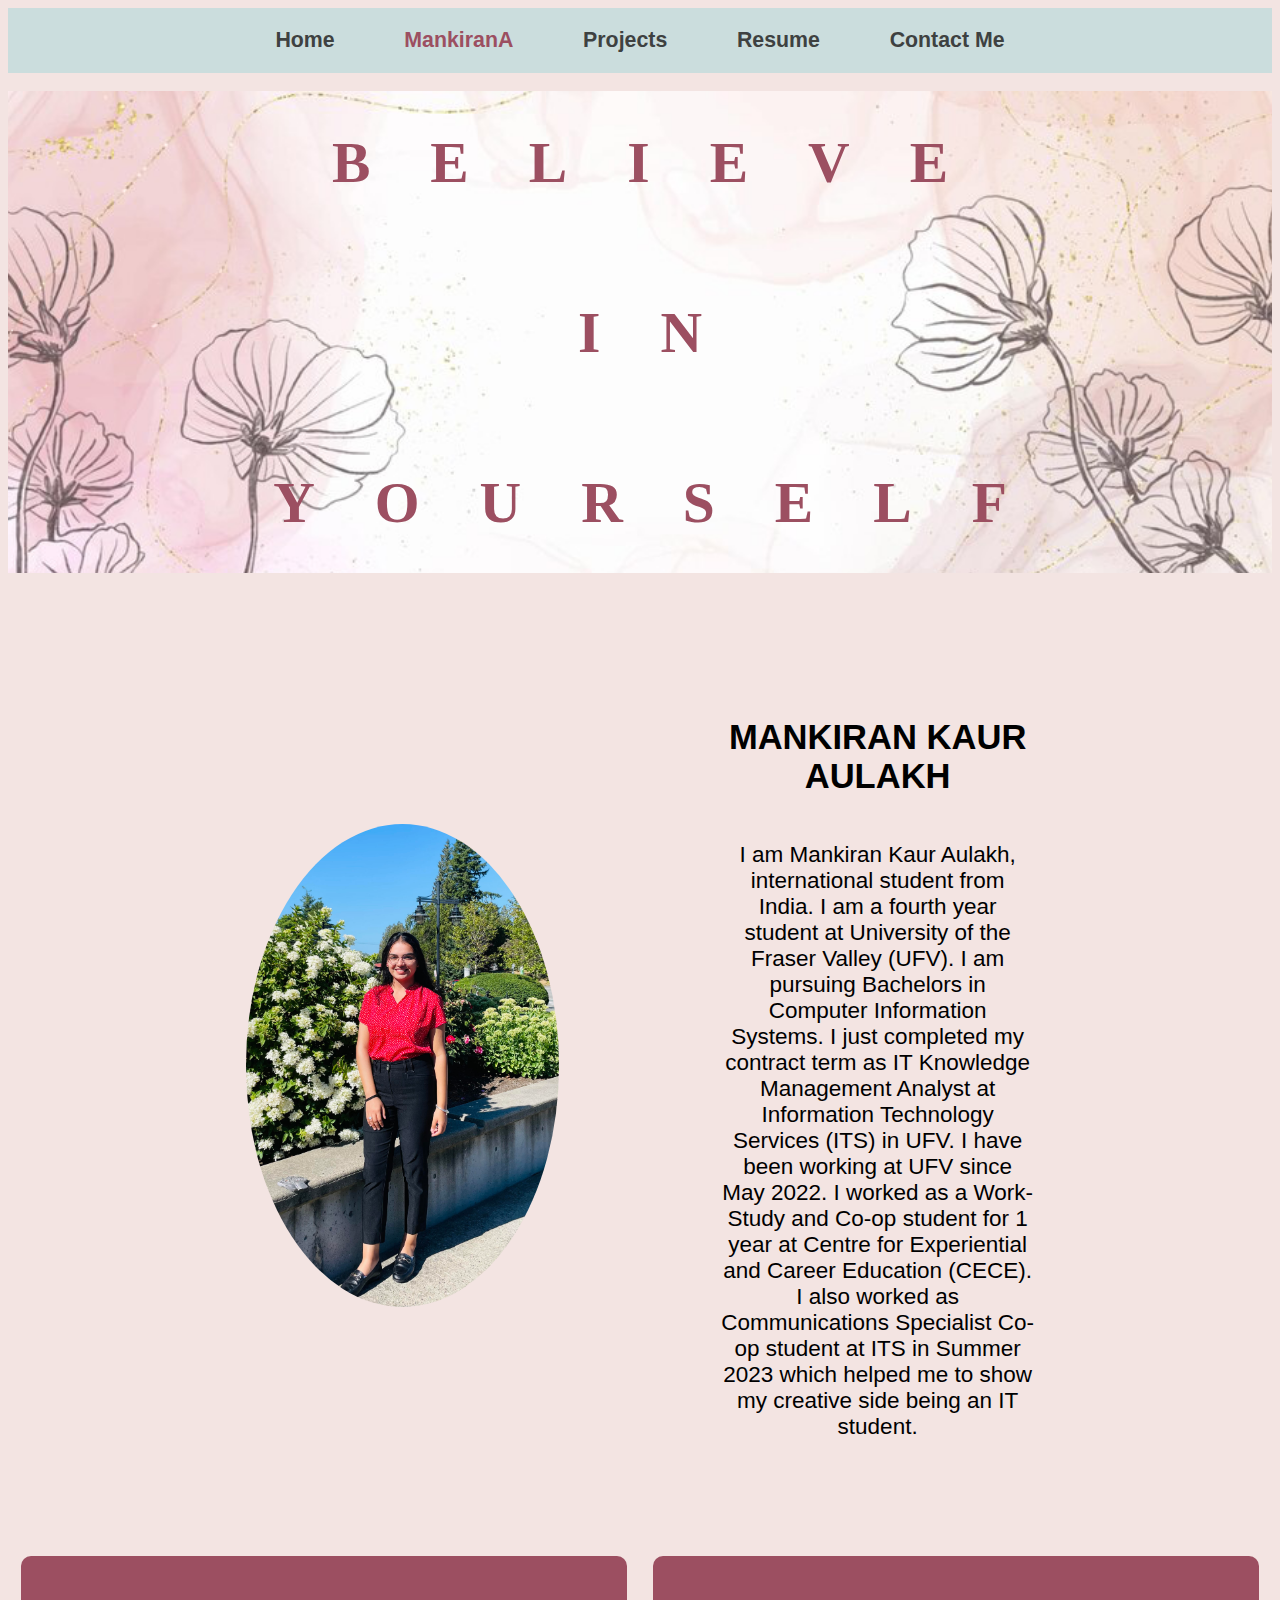
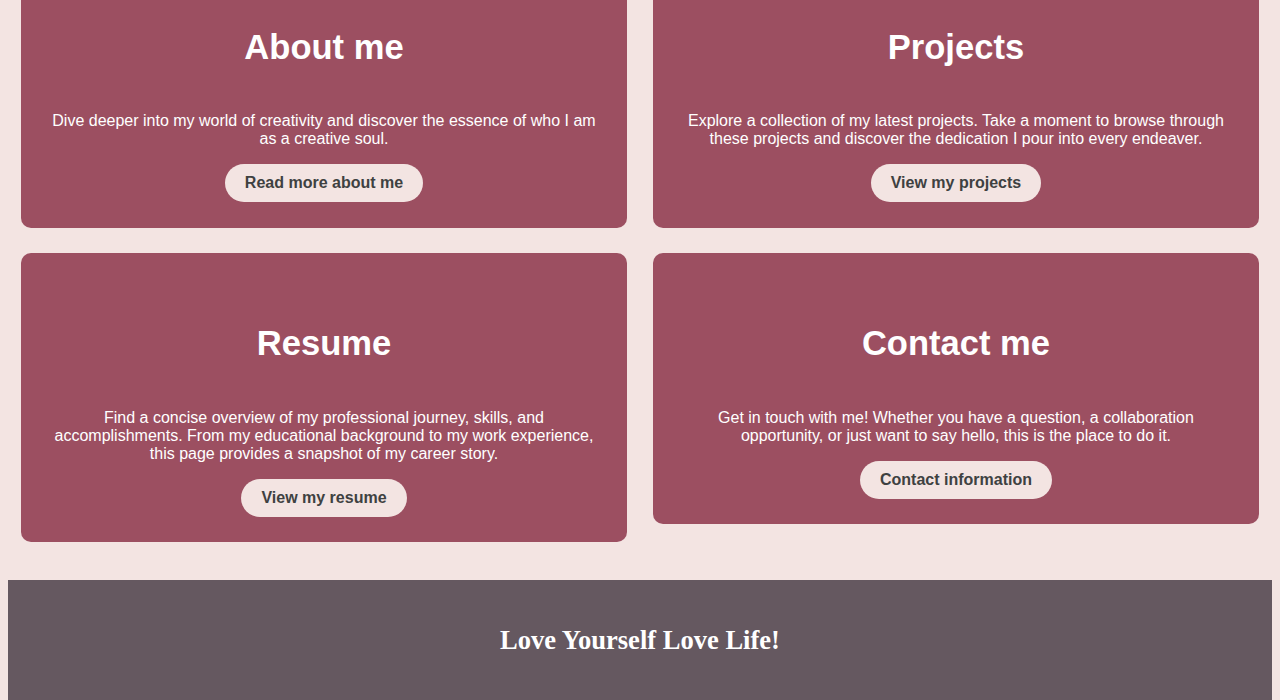
==== index.html @ 6b89257d "Add files via upload" ====
<!DOCTYPE html>
<html lang="en">
<head>
<meta name="viewport" content="width=device-width, initial-scale=1.0">
<link href="homepg.css" rel="stylesheet">
<link rel="stylesheet" href="https://cdnjs.cloudflare.com/ajax/libs/font-awesome/5.15.4/css/all.min.css">

<title> Mankiran's Portfolio </title>
<meta charset="utf-8">
</head>

<body>

<script>
alert("Welcome to my Portfolio!");
</script>

<nav class="navbar">
   <ul>
      <li><a href="index.html"> Home</a></li>
     <li><a href="about.html" class="animated-link"> MankiranA</a></li>
     <li><a href="project.html"> Projects</a></li>
     <li><a href="resume.html"> Resume</a></li>
     <li><a href="contact.html"> Contact Me</a></li>
   </ul>
 </nav>

 <br>

<div class="pic">
   <div class="slogan">
      <div class="word">
        <div class="letter"><h1>B</h1></div>
        <div class="letter"><h1>E</h1></div>
        <div class="letter"><h1>L</h1></div>
        <div class="letter"><h1>I</h1></div>
        <div class="letter"><h1>E</h1></div>
        <div class="letter"><h1>V</h1></div>
        <div class="letter"><h1>E</h1></div>
      </div><br>
      <div class="word">
        <div class="letter"><h1>I</h1></div>
        <div class="letter"><h1>N</h1></div>
      </div><br>
      <div class="word">
        <div class="letter"><h1>Y</h1></div>
        <div class="letter"><h1>O</h1></div>
        <div class="letter"><h1>U</h1></div>
        <div class="letter"><h1>R</h1></div>
        <div class="letter"><h1>S</h1></div>
        <div class="letter"><h1>E</h1></div>
        <div class="letter"><h1>L</h1></div>
        <div class="letter"><h1>F</h1></div>
      </div>
    </div>
</div>


<div class="main">

<br>

<div class="intro">
<div class="div5">  
   <img src="images/OfficeLook.jpg" alt="Picture of Mankiran in professional clothes" width="100%" >
</div>

<br>

<div class="div6">
   <H4> MANKIRAN KAUR AULAKH </H4>
   <p>I am Mankiran Kaur Aulakh, international student from India. I am a fourth year student at University of the Fraser Valley (UFV). I am pursuing Bachelors in Computer Information Systems. I just completed my contract term as IT Knowledge Management Analyst at Information Technology Services (ITS) in UFV. I have been working at UFV since May 2022. I worked as a Work-Study and Co-op student for 1 year at Centre for Experiential and Career Education (CECE). I also worked as Communications Specialist Co-op student at ITS in Summer 2023 which helped me to show my creative side being an IT student.</p>
</div>
</div>


<div class="div1">
<H4> About me </H4>
<p>Dive deeper into my world of creativity and discover the essence of who I am as a creative soul.</p>
<input type="button" class="read-more-btn" value="Read more about me" onclick="window.location.href='about.html'">
</div>

<div class="div2">
<H4> Projects </H4>
<p>Explore a collection of my latest projects. Take a moment to browse through these projects and discover the dedication I pour into every endeaver.</p>
<input type="button" class="read-more-btn" value="View my projects" onclick="window.location.href='project.html'">
</div>

<div class="div3">
<H4> Resume </H4>
<p>Find a concise overview of my professional journey, skills, and accomplishments. From my educational background to my work experience, this page provides a snapshot of my career story.</p>
<input type="button" class="read-more-btn" value="View my resume" onclick="window.location.href='resume.html'">
</div>

<div class="div4">
<H4> Contact me </H4>
<p>Get in touch with me! Whether you have a question, a collaboration opportunity, or just want to say hello, this is the place to do it.</p>
<input type="button" class="read-more-btn" value="Contact information" onclick="window.location.href='contact.html'">
</div>

<br>
<br>
<br>

<div class="footer"> 
<H5> Love Yourself Love Life! </H5>
</div>
<br>


</div>

</body>
</html>
---- homepg.css ----
body {background-color: #F3E4E2;
      background-repeat: no-repeat;
      background-size: cover;      
}


* {
 box-sizing: border-box;
}


.pic {background-image: url(FloralBg.png);
      background-repeat: no-repeat;
      background-size: 100%;
      background-attachment: fixed;
      color: white;
      /*width: 100%;*/
      /* height: 100%; */   
}


/*Slogan*/
.slogan {
  font-family: 'Lucida Sans', 'Lucida Sans Regular', 'Lucida Grande', 'Lucida Sans Unicode', Geneva, Verdana, sans-serif;
  font-size: 24px;
  text-transform: uppercase;
  text-align: center;
}

.word {
  /*display: inline-block;*/
  display: flex;
  flex-direction: row;
  justify-content: center;
  align-items: center;
  width: 100%;
}

.letter {
  transition: color 0.3s ease;
  float: left;
  color: #9C4F61;
  display: flex;
flex-direction: row;
justify-content: center;
align-items: center;
padding-left: 30px;
padding-right: 30px;
}

H1 {font-size: 4.5vw;
  font-family: Lucida handwriting;
  font-weight: bold;
}

.letter:hover {
  color: #3E4141  ; 
  transform: scale(1.5);
}


/* Navigation section */
.navbar {
  background-color: #CBDDDD;
  font-family: 'Lucida Sans', 'Lucida Sans Regular', 'Lucida Grande', 'Lucida Sans Unicode', Geneva, Verdana, sans-serif;
  font-weight: bold;
  
}

.navbar ul {
  list-style-type: none;
  margin: 0;
  padding: 0;
  text-align: center;
  
}

.navbar ul li {
  display: inline;
  margin-bottom: 10px; 
  font-size: 16pt;
  padding: 1%;
  
}

nav ul li a {
  display: inline-block;
  padding: 20px;
  
  text-decoration: none;
}

a {
  color: #3E4141;
  text-decoration: none; 
  
}

.navbar ul li :hover {
  background-color: #F3E4E2;
}

/* Keyframes for continuous animation */
@keyframes pulse {
  0% {
    transform: scale(1);
  }
  50% {
    transform: scale(1.1);
  }
  100% {
    transform: scale(1);
  }
}

/* Apply animation to second link */
.animated-link {
  animation: pulse 2s infinite alternate;
  color: #9C4F61;

}


H4 {font-size: 2.7vw;
    font-family: 'Lucida Sans', 'Lucida Sans Regular', 'Lucida Grande', 'Lucida Sans Unicode', Geneva, Verdana, sans-serif;
    
}

.main {align-items: center;
       justify-content: center;
       margin-left:auto;
       margin-right:auto;
       width: 100%;
       float: left;
       background-size: cover;      
}

.div1 {padding: 2%;
       width: 48%;
       float: left;
       background-color: #9C4F61;  
       text-align: center;
       height: 15%;
       color: white;
       margin: 1%;
       font-family: 'Lucida Sans', 'Lucida Sans Regular', 'Lucida Grande', 'Lucida Sans Unicode', Geneva, Verdana, sans-serif;
       border-radius: 10px;

}

.div2 {padding: 2%;
       width: 48%;
       float: left;
       background-color: #9C4F61;       ;  
       text-align: center;
       height: 15%;
       color: white;
       margin: 1%;
       font-family: 'Lucida Sans', 'Lucida Sans Regular', 'Lucida Grande', 'Lucida Sans Unicode', Geneva, Verdana, sans-serif;
       border-radius: 10px;

}

.div3 {padding: 2%;
       width: 48%;
       float: left;
       background-color: #9C4F61;  
       text-align: center;
       height: 15%;
       color: white;
       margin: 1%;
       font-family: 'Lucida Sans', 'Lucida Sans Regular', 'Lucida Grande', 'Lucida Sans Unicode', Geneva, Verdana, sans-serif;
border-radius: 10px;
}

.div4 {padding: 2%;
       width: 48%;
       float: left;
       background-color: #9C4F61;       ;  
       text-align: center;
       height: 15%;
       color: white;
       margin: 1%;
       font-family: 'Lucida Sans', 'Lucida Sans Regular', 'Lucida Grande', 'Lucida Sans Unicode', Geneva, Verdana, sans-serif;
       border-radius: 10px;

}

.div5 {padding: 7%;
  width: 45%;
  float: left;
  /*background-color: #9C4F61;  */
  text-align: center;
  height: 15%;
  color: black;
  margin: 1%;
  font-family: 'Lucida Sans', 'Lucida Sans Regular', 'Lucida Grande', 'Lucida Sans Unicode', Geneva, Verdana, sans-serif;
}

img {
  border-radius: 50%;
  border-color: #9C4F61;
  border-width: 5px;
}


.div6 {padding: 7%;
  width: 45%;
  float: left;
  /*background-color: #9C4F61;  */
  text-align: center;
  height: 15%;
  color: black;
  margin: 1%;
  font-size: 2.5vh;
  font-family: 'Lucida Sans', 'Lucida Sans Regular', 'Lucida Grande', 'Lucida Sans Unicode', Geneva, Verdana, sans-serif;
}

.intro {
  display: flex;
flex-direction: row;
justify-content: center;
align-items: center;
width: 80%;
margin: 0 auto;
}


.read-more-btn {
  font-family: "Lucida Sans", "Lucida Sans Regular", "Lucida Grande",
    "Lucida Sans Unicode", Geneva, Verdana, sans-serif;
  background-color: #F3E4E2; 
  color: #3E4141; 
  border: none;
  padding: 10px 20px;
  font-size: 16px;
  border-radius: 20px; 
  cursor: pointer;
  transition: background-color 0.3s ease;
  font-weight: bold;
}


.read-more-btn:hover {
  background-color: #CBDDDD; 
}


.footer {background-color: #655860;
         text-align: center;
         font-family: Lucida handwriting;
         color: white;
         width: 100%;
         float: left;  
         font-size: 2.5vw;
         margin-top: 2%;
}       



@media only screen and (max-width:768px) {
  /* For tablets: */
  .main {
    width: 100%;
  }

  .navbar {
    width: 100%;
    padding: 1%; 
  }
  .navbar ul li {
    display: block; 
    margin-bottom: 5px; 
    font-size: 14pt; 
  } 
  
  .div1, .div2, .div3, .div4 {
    width: 48%;
  }

  .intro {
    width: 100%;
    display: flex;
flex-direction: row;
justify-content: center;
align-items: center;
  }
  
  .div5 {
    width: 80%;
    padding: 5%;
  }
  .div6 {
    width: 90%;
    padding: 5%;
  }
  img {
    width: 100%; 
  }

  H4 {
    font-size: 24px; 
  }
  
  .pic {
    background-size: cover; 
  }
  
  .slogan {
    font-size: 18px; 
  }

  .word {
    flex-wrap: wrap; 
  }

  .letter {
    padding-left: 20px; 
    padding-right: 20px; 
  }

  H1 {
    font-size: 8vw; 
  }

  .footer {
    font-size: 24px;
  }
   
}



@media only screen and (max-width:480px) {
  /* For mobile phones: */
  .navbar, .main, .footer {
    width: 100%;
  }

  .navbar {
    padding: 0;
  }

  .navbar ul li {
    font-size: 12pt; 
  }

  .div1, .div2, .div3, .div4 {
    width: 100%;
  }
  .div5 {
    width: 80%;
    padding: 3%;
  }

  .div6 {
    width: 100%;
    padding: 3%;
  }
  
  

  .intro {
    width: 100%;
    display: flex;
flex-direction: column;
justify-content: center;
align-items: center;
  }

  .slogan {
    font-size: 16px; 
  }

  H1 {
    font-size: 4vw; 
  }

  H4 {
    font-size: 22px; 
  }

  .footer {
    font-size: 20px;
  }

}
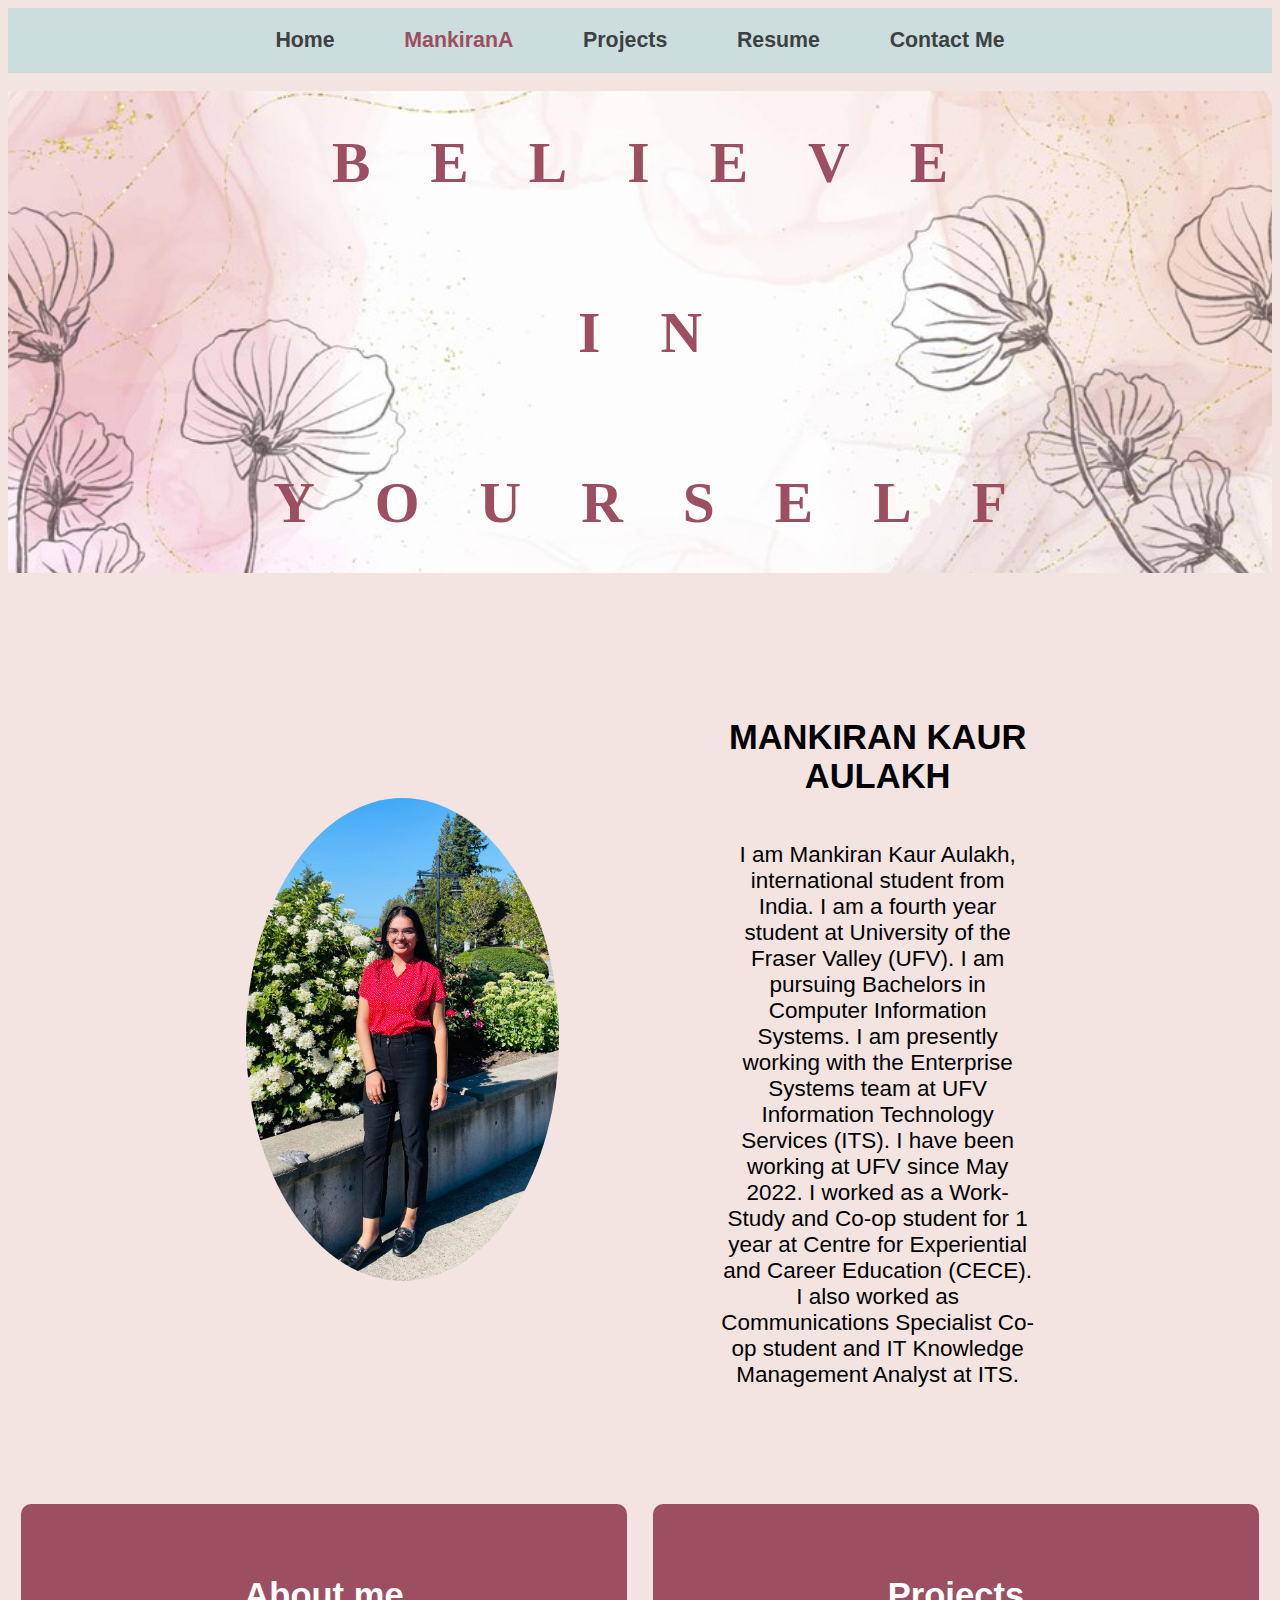
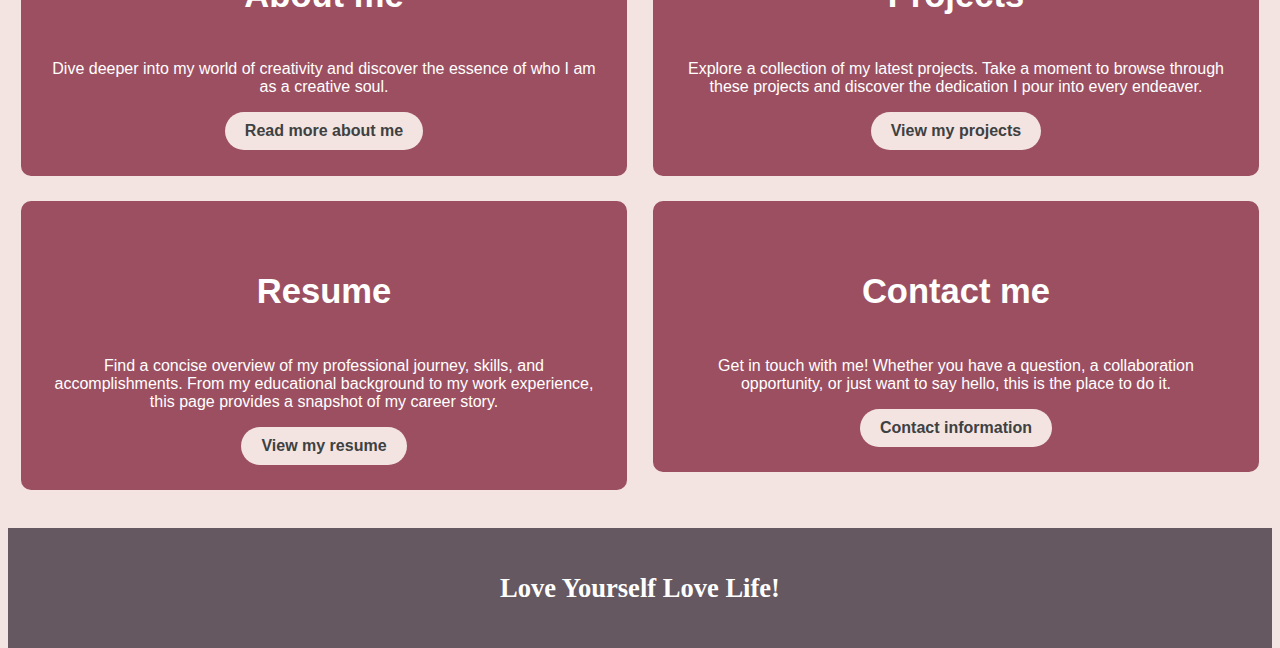
==== commit 99b60c66: "Updated job" ====
--- a/index.html
+++ b/index.html
@@ -69,7 +69,7 @@
 
 <div class="div6">
    <H4> MANKIRAN KAUR AULAKH </H4>
-   <p>I am Mankiran Kaur Aulakh, international student from India. I am a fourth year student at University of the Fraser Valley (UFV). I am pursuing Bachelors in Computer Information Systems. I just completed my contract term as IT Knowledge Management Analyst at Information Technology Services (ITS) in UFV. I have been working at UFV since May 2022. I worked as a Work-Study and Co-op student for 1 year at Centre for Experiential and Career Education (CECE). I also worked as Communications Specialist Co-op student at ITS in Summer 2023 which helped me to show my creative side being an IT student.</p>
+   <p>I am Mankiran Kaur Aulakh, international student from India. I am a fourth year student at University of the Fraser Valley (UFV). I am pursuing Bachelors in Computer Information Systems. I am presently working with the Enterprise Systems team at UFV Information Technology Services (ITS). I have been working at UFV since May 2022. I worked as a Work-Study and Co-op student for 1 year at Centre for Experiential and Career Education (CECE). I also worked as Communications Specialist Co-op student and IT Knowledge Management Analyst at ITS.</p>
 </div>
 </div>
 
@@ -111,4 +111,4 @@
 </div>
 
 </body>
-</html>+</html>
